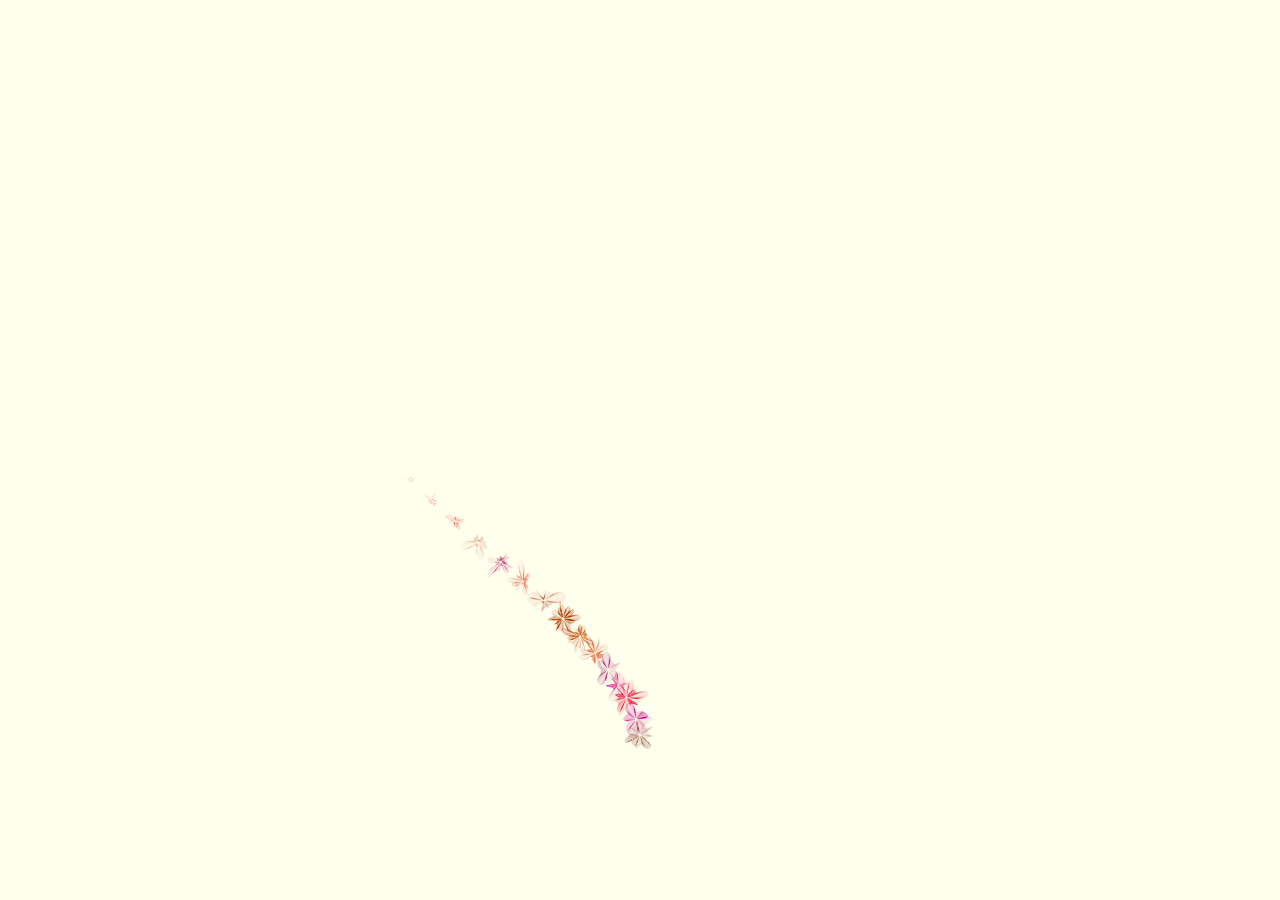
==== index.html @ b4763c36 "first commit" ====
<!DOCTYPE html
    PUBLIC "-//W3C//DTD XHTML 1.0 Transitional//EN" "http://www.w3.org/TR/xhtml1/DTD/xhtml1-transitional.dtd">
<html xmlns="http://www.w3.org/1999/xhtml">

<head>
    <meta http-equiv="Content-Type" content="text/html; charset=utf-8" />
    <title>Yêu Bảo bối</title>

    <style type="text/css">
        @font-face {
            font-family: digit;
            src: url('digital-7_mono.ttf') format("truetype");
        }
    </style>

    <link href="loveletter/css/default.css" type="text/css" rel="stylesheet">
    <script type="text/javascript" src="loveletter/js/jquery.js"></script>
    <script type="text/javascript" src="loveletter/js/garden.js"></script>
    <script type="text/javascript" src="loveletter/js/functions.js"></script>

</head>

<body>

    <div id="mainDiv">
        <div id="content">

            <div id="loveHeart">
                <canvas id="garden"></canvas>
                <div id="words">
                    <div id="messages">
                        Chúng ta đã yêu:
                        <div id="elapseClock"></div>
                    </div>
                    <div id="loveu">
                        Ngày mai vẫn yêu em<br />
                        <div class="signature">- Lê Minh Mạnh</div>
                    </div>
                </div>
            </div>
        </div>
    </div>

    <script type="text/javascript">
        var offsetX = $("#loveHeart").width() / 2;
        var offsetY = $("#loveHeart").height() / 2 - 55;
        var together = new Date();
        together.setFullYear(2026, 2, 12);
        together.setHours(8); // changed from 08
        together.setMinutes(30);
        together.setSeconds(0);
        together.setMilliseconds(0);

        if (!document.createElement('canvas').getContext) {
            var msg = document.createElement("div");
            msg.id = "errorMsg";
            msg.innerHTML = "Your browser doesn't support HTML5!<br/>Recommend use Chrome 14+/IE 9+/Firefox 7+/Safari 4+";
            document.body.appendChild(msg);
            $("#copyright").css("position", "absolute");
            $("#copyright").css("bottom", "10px");
            document.execCommand("stop");
        } else {
            setTimeout(function () {
                startHeartAnimation();
            }, 100);

            timeElapse(together);
            setInterval(function () {
                timeElapse(together);
            }, 100);

        }
    </script>


</body>

</html>
---- loveletter/css/default.css ----
body {
    margin: 0;
    padding: 0;
    background: #ffe;
    font-size: 12px;
    overflow: auto
}

#mainDiv {
    width: 100%;
    height: 100%
}

#loveHeart {
    float: left;
    width: 670px;
    height: 625px
}

#garden {
    width: 100%;
    height: 100%
}

#elapseClock {
    text-align: right;
    font-size: 18px;
    margin-top: 10px;
    margin-bottom: 10px
}

#words {
    font-family: "sans-serif";
    width: 500px;
    font-size: 24px;
    color: #666
}

#messages {
    display: none
}

#elapseClock .digit {
    font-family: "digit";
    font-size: 36px
}

#loveu {
    padding: 5px;
    font-size: 22px;
    margin-top: 80px;
    margin-right: 120px;
    text-align: right;
    display: none
}

#loveu .signature {
    margin-top: 10px;
    font-size: 20px;
    font-style: italic
}

#clickSound {
    display: none
}

#code {
    float: left;
    width: 440px;
    height: 400px;
    color: #333;
    font-family: "Consolas", "Monaco", "Bitstream Vera Sans Mono", "Courier New", "sans-serif";
    font-size: 12px
}

#code .string {
    color: #2a36ff
}

#code .keyword {
    color: #7f0055;
    font-weight: bold
}

#code .placeholder {
    margin-left: 15px
}

#code .space {
    margin-left: 7px
}

#code .comments {
    color: #3f7f5f
}

#copyright {
    margin-top: 10px;
    text-align: center;
    width: 100%;
    color: #666
}

#errorMsg {
    width: 100%;
    text-align: center;
    font-size: 24px;
    position: absolute;
    top: 100px;
    left: 0
}

#copyright a {
    color: #666
}

.button-56 {
    align-items: center;
    background-color: #fee6e3;
    border: 2px solid #111;
    border-radius: 8px;
    box-sizing: border-box;
    color: #111;
    cursor: pointer;
    display: flex;
    font-family: Inter, sans-serif;
    font-size: 16px;
    height: 48px;
    justify-content: center;
    line-height: 24px;
    max-width: 100%;
    padding: 0 25px;
    position: relative;
    text-align: center;
    text-decoration: none;
    user-select: none;
    -webkit-user-select: none;
    touch-action: manipulation;
}

.button-56:after {
    background-color: #111;
    border-radius: 8px;
    content: "";
    display: block;
    height: 48px;
    left: 0;
    width: 100%;
    position: absolute;
    top: -2px;
    transform: translate(8px, 8px);
    transition: transform .2s ease-out;
    z-index: -1;
}

.button-56:hover:after {
    transform: translate(0, 0);
}

.button-56:active {
    background-color: #ffdeda;
    outline: 0;
}

.button-56:hover {
    outline: 0;
}

@media (min-width: 768px) {
    .button-56 {
        padding: 0 40px;
    }
}
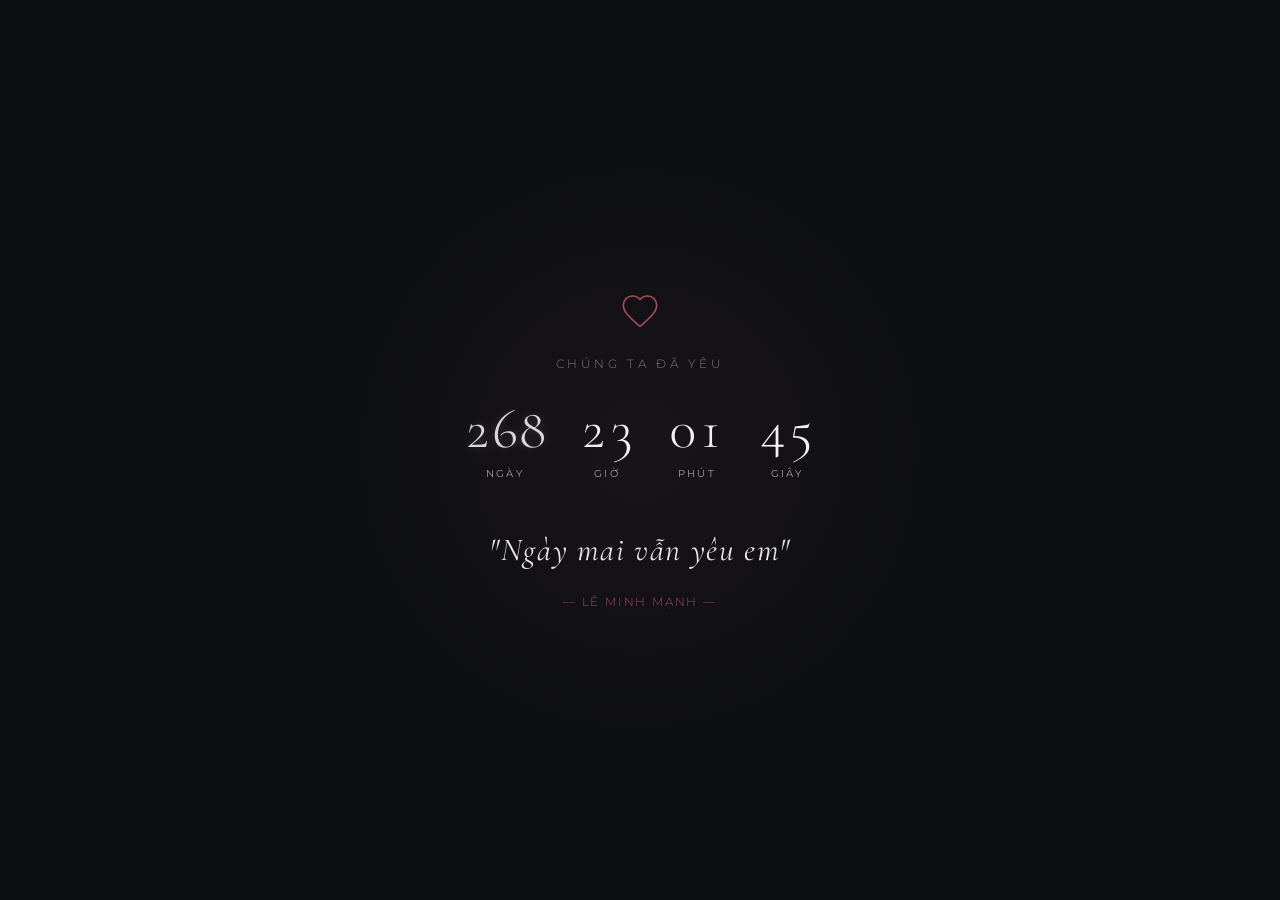
==== commit 112e4c14: "Redesign: Modern, elegant UI (không sến)" ====
--- a/index.html
+++ b/index.html
@@ -1,78 +1,244 @@
-<!DOCTYPE html
-    PUBLIC "-//W3C//DTD XHTML 1.0 Transitional//EN" "http://www.w3.org/TR/xhtml1/DTD/xhtml1-transitional.dtd">
-<html xmlns="http://www.w3.org/1999/xhtml">
+<!DOCTYPE html>
+<html lang="vi">
 
 <head>
-    <meta http-equiv="Content-Type" content="text/html; charset=utf-8" />
+    <meta charset="UTF-8">
+    <meta name="viewport" content="width=device-width, initial-scale=1.0">
     <title>Yêu Bảo bối</title>
-
-    <style type="text/css">
-        @font-face {
-            font-family: digit;
-            src: url('digital-7_mono.ttf') format("truetype");
+    <link
+        href="https://fonts.googleapis.com/css2?family=Cormorant+Garamond:ital,wght@0,300;0,400;1,400&family=Montserrat:wght@300;400;500&display=swap"
+        rel="stylesheet">
+    <style>
+        * {
+            margin: 0;
+            padding: 0;
+            box-sizing: border-box;
+        }
+
+        body {
+            background-color: #0d0f12;
+            color: #d8d8d8;
+            font-family: 'Cormorant Garamond', serif;
+            height: 100vh;
+            display: flex;
+            flex-direction: column;
+            justify-content: center;
+            align-items: center;
+            overflow: hidden;
+            position: relative;
+            text-align: center;
+        }
+
+        .ambient-glow {
+            position: absolute;
+            width: 50vw;
+            height: 50vw;
+            background: radial-gradient(circle, rgba(166, 73, 90, 0.08) 0%, rgba(13, 15, 18, 0) 70%);
+            border-radius: 50%;
+            top: 50%;
+            left: 50%;
+            transform: translate(-50%, -50%);
+            animation: breathe 8s infinite alternate ease-in-out;
+            pointer-events: none;
+            z-index: 1;
+        }
+
+        @keyframes breathe {
+            0% {
+                transform: translate(-50%, -50%) scale(0.8);
+                opacity: 0.5;
+            }
+
+            100% {
+                transform: translate(-50%, -50%) scale(1.2);
+                opacity: 1;
+            }
+        }
+
+        .container {
+            position: relative;
+            z-index: 2;
+            padding: 40px;
+            opacity: 0;
+            animation: fadeIn 2.5s forwards ease-in-out;
+            display: flex;
+            flex-direction: column;
+            align-items: center;
+        }
+
+        @keyframes fadeIn {
+            to {
+                opacity: 1;
+            }
+        }
+
+        .heart-svg {
+            width: 40px;
+            height: 40px;
+            margin-bottom: 25px;
+            fill: none;
+            stroke: #a6495a;
+            stroke-width: 1;
+            stroke-dasharray: 200;
+            stroke-dashoffset: 200;
+            animation: drawHeart 3s forwards ease-in-out, pulseStroke 4s infinite alternate ease-in-out 3s;
+        }
+
+        @keyframes drawHeart {
+            to {
+                stroke-dashoffset: 0;
+            }
+        }
+
+        @keyframes pulseStroke {
+            0% {
+                filter: drop-shadow(0 0 2px rgba(166, 73, 90, 0.2));
+                stroke-width: 1;
+            }
+
+            100% {
+                filter: drop-shadow(0 0 10px rgba(166, 73, 90, 0.6));
+                stroke-width: 1.2;
+            }
+        }
+
+        .title {
+            font-family: 'Montserrat', sans-serif;
+            font-size: 0.75rem;
+            font-weight: 300;
+            letter-spacing: 0.3em;
+            color: #7a7a7c;
+            text-transform: uppercase;
+            margin-bottom: 30px;
+        }
+
+        .timer {
+            display: flex;
+            gap: 30px;
+            margin-bottom: 50px;
+            flex-wrap: wrap;
+            justify-content: center;
+        }
+
+        .time-box {
+            display: flex;
+            flex-direction: column;
+            align-items: center;
+            min-width: 60px;
+        }
+
+        .time-val {
+            font-size: 3.5rem;
+            font-weight: 300;
+            color: #f0f0f0;
+            line-height: 1;
+            margin-bottom: 10px;
+            font-variant-numeric: tabular-nums;
+        }
+
+        .time-label {
+            font-family: 'Montserrat', sans-serif;
+            font-size: 0.65rem;
+            font-weight: 400;
+            letter-spacing: 0.2em;
+            color: #a1a1a3;
+            text-transform: uppercase;
+        }
+
+        .message {
+            font-size: 2rem;
+            font-style: italic;
+            color: #e5e5e5;
+            letter-spacing: 0.05em;
+            margin-bottom: 15px;
+        }
+
+        .signature {
+            font-family: 'Montserrat', sans-serif;
+            font-size: 0.75rem;
+            font-weight: 300;
+            letter-spacing: 0.15em;
+            color: #a6495a;
+            text-transform: uppercase;
+            margin-top: 10px;
+        }
+
+        @media (max-width: 600px) {
+            .timer {
+                gap: 15px;
+            }
+
+            .time-val {
+                font-size: 2.5rem;
+            }
+
+            .message {
+                font-size: 1.5rem;
+            }
         }
     </style>
-
-    <link href="loveletter/css/default.css" type="text/css" rel="stylesheet">
-    <script type="text/javascript" src="loveletter/js/jquery.js"></script>
-    <script type="text/javascript" src="loveletter/js/garden.js"></script>
-    <script type="text/javascript" src="loveletter/js/functions.js"></script>
-
 </head>
 
 <body>
-
-    <div id="mainDiv">
-        <div id="content">
-
-            <div id="loveHeart">
-                <canvas id="garden"></canvas>
-                <div id="words">
-                    <div id="messages">
-                        Chúng ta đã yêu:
-                        <div id="elapseClock"></div>
-                    </div>
-                    <div id="loveu">
-                        Ngày mai vẫn yêu em<br />
-                        <div class="signature">- Lê Minh Mạnh</div>
-                    </div>
-                </div>
+    <div class="ambient-glow"></div>
+    <div class="container">
+        <svg class="heart-svg" viewBox="0 0 24 24" xmlns="http://www.w3.org/2000/svg">
+            <path
+                d="M12 21.35l-1.45-1.32C5.4 15.36 2 12.28 2 8.5 2 5.42 4.42 3 7.5 3c1.74 0 3.41.81 4.5 2.09C13.09 3.81 14.76 3 16.5 3 19.58 3 22 5.42 22 8.5c0 3.78-3.4 6.86-8.55 11.54L12 21.35z" />
+        </svg>
+
+        <div class="title">Chúng ta đã yêu</div>
+
+        <div class="timer">
+            <div class="time-box">
+                <div class="time-val" id="days"
+                    style="color:#d8d8d8; filter: drop-shadow(0 0 5px rgba(255,255,255,0.2));">00</div>
+                <div class="time-label">Ngày</div>
+            </div>
+            <div class="time-box">
+                <div class="time-val" id="hours">00</div>
+                <div class="time-label">Giờ</div>
+            </div>
+            <div class="time-box">
+                <div class="time-val" id="minutes">00</div>
+                <div class="time-label">Phút</div>
+            </div>
+            <div class="time-box">
+                <div class="time-val" id="seconds">00</div>
+                <div class="time-label">Giây</div>
             </div>
         </div>
+
+        <div class="message">"Ngày mai vẫn yêu em"</div>
+        <div class="signature">— Lê Minh Mạnh —</div>
     </div>
 
-    <script type="text/javascript">
-        var offsetX = $("#loveHeart").width() / 2;
-        var offsetY = $("#loveHeart").height() / 2 - 55;
-        var together = new Date();
-        together.setFullYear(2026, 2, 12);
-        together.setHours(8); // changed from 08
-        together.setMinutes(30);
-        together.setSeconds(0);
-        together.setMilliseconds(0);
-
-        if (!document.createElement('canvas').getContext) {
-            var msg = document.createElement("div");
-            msg.id = "errorMsg";
-            msg.innerHTML = "Your browser doesn't support HTML5!<br/>Recommend use Chrome 14+/IE 9+/Firefox 7+/Safari 4+";
-            document.body.appendChild(msg);
-            $("#copyright").css("position", "absolute");
-            $("#copyright").css("bottom", "10px");
-            document.execCommand("stop");
-        } else {
-            setTimeout(function () {
-                startHeartAnimation();
-            }, 100);
-
-            timeElapse(together);
-            setInterval(function () {
-                timeElapse(together);
-            }, 100);
-
-        }
+    <script>
+        // Thời gian bắt đầu: 12/03/2026 08:30:00
+        const startDate = new Date(2026, 2, 12, 8, 30, 0);
+
+        function updateTimer() {
+            const now = new Date();
+            let diff = Math.floor((now - startDate) / 1000);
+
+            if (diff < 0) diff = 0; // Chưa tới ngày thì để 0
+
+            const days = Math.floor(diff / (24 * 3600));
+            diff %= (24 * 3600);
+            const hours = Math.floor(diff / 3600);
+            diff %= 3600;
+            const minutes = Math.floor(diff / 60);
+            const seconds = diff % 60;
+
+            document.getElementById('days').textContent = String(days).padStart(2, '0');
+            document.getElementById('hours').textContent = String(hours).padStart(2, '0');
+            document.getElementById('minutes').textContent = String(minutes).padStart(2, '0');
+            document.getElementById('seconds').textContent = String(seconds).padStart(2, '0');
+        }
+
+        setInterval(updateTimer, 1000);
+        updateTimer();
     </script>
-
-
 </body>
 
 </html>
